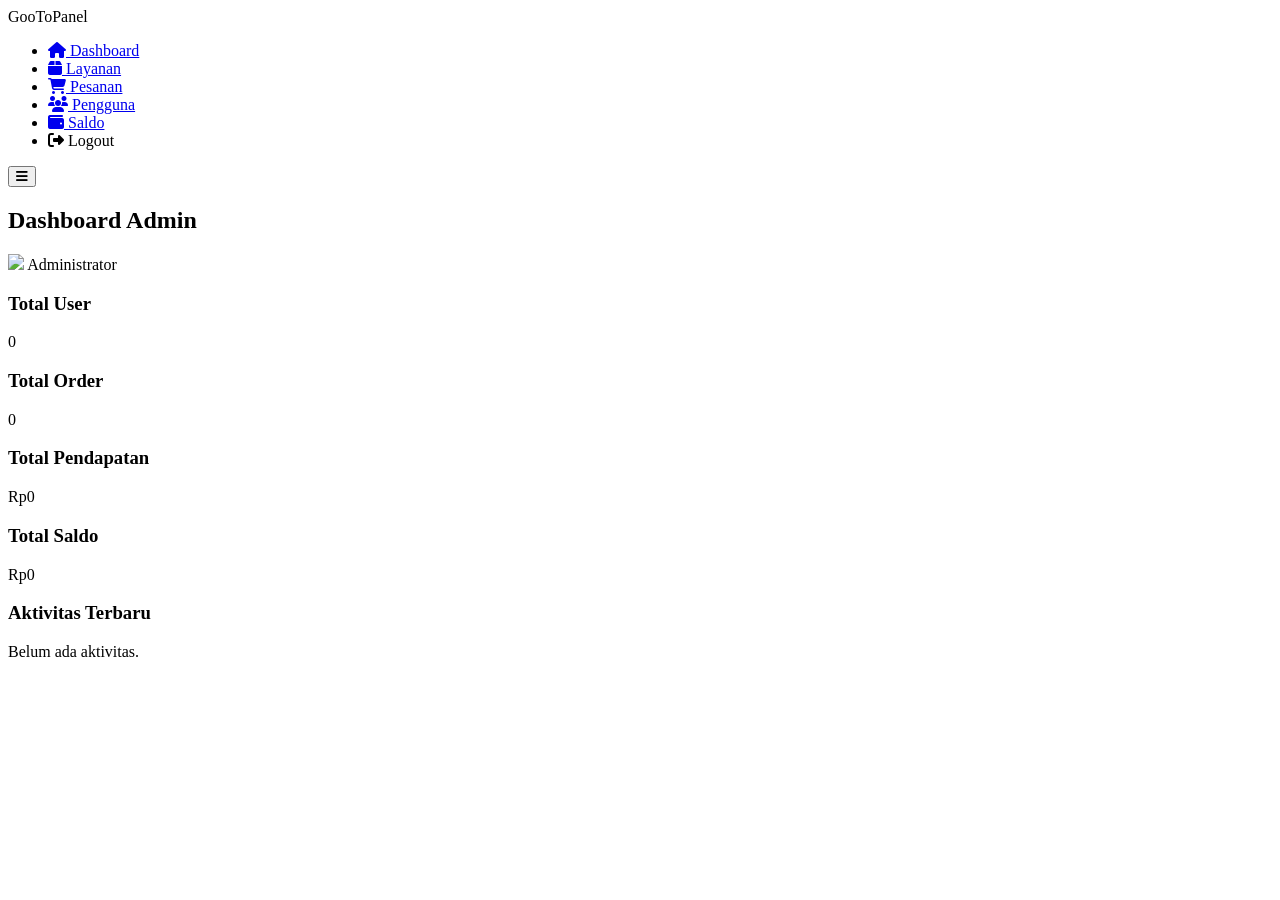
==== admin.html @ 2e90f932 "Add files via upload" ====
<!DOCTYPE html>
<html lang="id">
<head>
  <meta charset="UTF-8">
  <meta name="viewport"
        content="width=device-width,initial-scale=1.0">

  <title>Admin Dashboard</title>

  <link rel="stylesheet"
        href="css/admin.css">

  <link rel="stylesheet"
        href="https://cdnjs.cloudflare.com/ajax/libs/font-awesome/6.5.2/css/all.min.css">
</head>
<body>
<div id="overlay" class="overlay"></div>
  
<div class="sidebar">

  <div class="logo">
    GooToPanel
  </div>

  <ul>

    <li class="active">
      <a href="admin.html">
        <i class="fa-solid fa-house"></i>
        Dashboard
      </a>
    </li>

    <li>
      <a href="services.html">
        <i class="fa-solid fa-box"></i>
        Layanan
      </a>
    </li>

    <li>
      <a href="orders.html">
        <i class="fa-solid fa-cart-shopping"></i>
        Pesanan
      </a>
    </li>

    <li>
      <a href="users.html">
        <i class="fa-solid fa-users"></i>
        Pengguna
      </a>
    </li>

    <li>
      <a href="balance.html">
        <i class="fa-solid fa-wallet"></i>
        Saldo
      </a>
    </li>

    <li id="logoutBtn">
      <i class="fa-solid fa-right-from-bracket"></i>
      Logout
    </li>

  </ul>

</div>

<div class="main">

  <div class="topbar">

  <button id="menuBtn" class="menu-btn">
    <i class="fa-solid fa-bars"></i>
  </button>

  <h2>Dashboard Admin</h2>

  <div class="profile">
    <img id="adminPhoto"
         src="https://ui-avatars.com/api/?name=Admin">

    <span id="adminName">
      Administrator
    </span>
  </div>

  </div>

  <div class="cards">

    <div class="card">
      <h3>Total User</h3>
      <p id="totalUsers">0</p>
    </div>

    <div class="card">
      <h3>Total Order</h3>
      <p id="totalOrders">0</p>
    </div>

    <div class="card">
      <h3>Total Pendapatan</h3>
      <p id="totalIncome">
        Rp0
      </p>
    </div>

    <div class="card">
      <h3>Total Saldo</h3>
      <p id="totalBalance">
        Rp0
      </p>
    </div>

  </div>

  <div class="recent">

    <h3>Aktivitas Terbaru</h3>

    <div class="empty">
      Belum ada aktivitas.
    </div>

  </div>

</div>

<script type="module"
        src="js/admin.js">
</script>

</body>
</html>
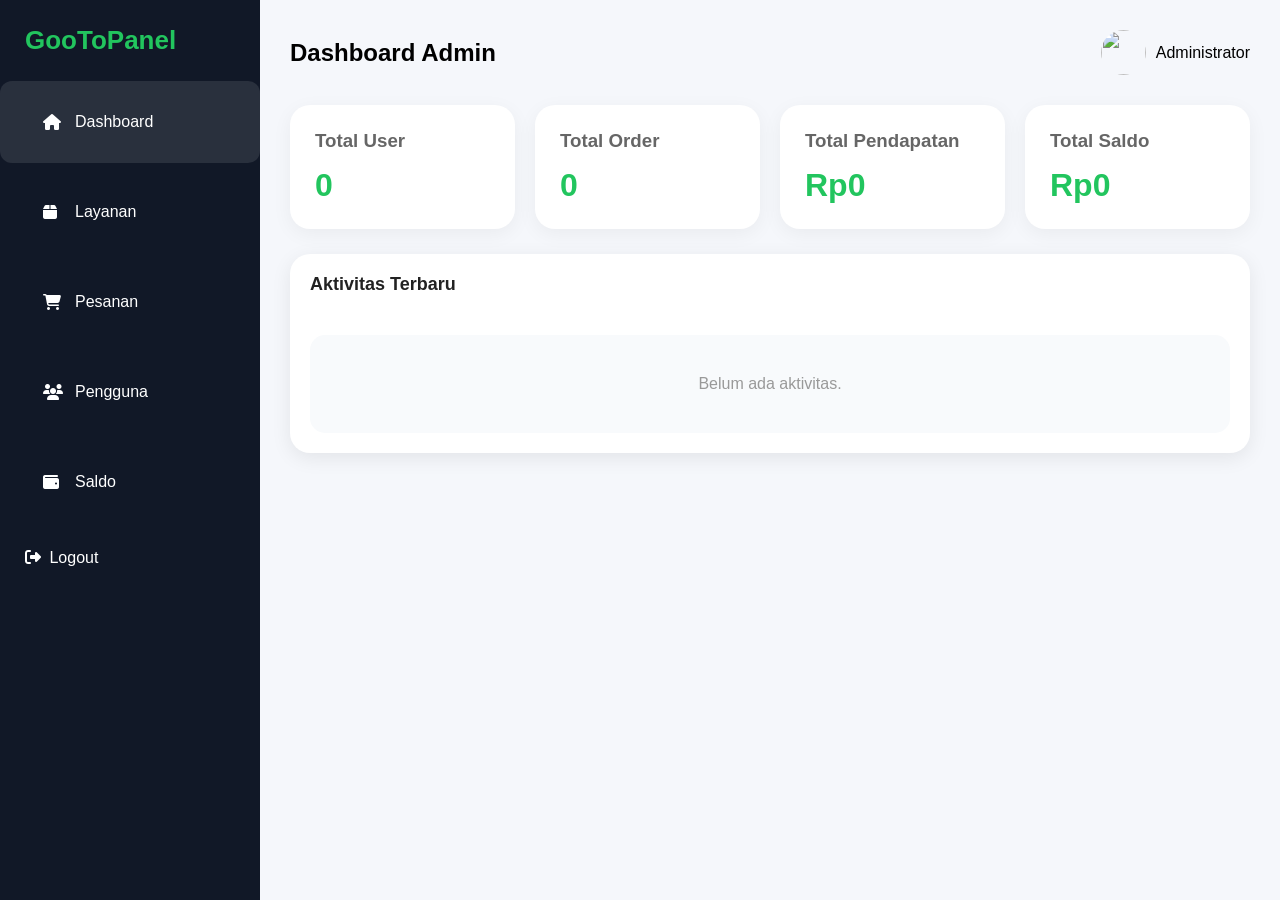
==== commit 58645f68: "Fix formatting in admin.html for activity section" ====
--- a/admin.html
+++ b/admin.html
@@ -119,11 +119,17 @@
 
   <div class="recent">
 
-    <h3>Aktivitas Terbaru</h3>
+  <h3>Aktivitas Terbaru</h3>
+
+  <div
+    id="activityList"
+    class="activity-list">
 
     <div class="empty">
       Belum ada aktivitas.
     </div>
+
+  </div>
 
   </div>
 
@@ -134,4 +140,4 @@
 </script>
 
 </body>
-</html>+</html>
--- a/css/admin.css
+++ b/css/admin.css
@@ -0,0 +1,484 @@
+*{
+  margin:0;
+  padding:0;
+  box-sizing:border-box;
+  font-family:Poppins,sans-serif;
+}
+
+body{
+  display:flex;
+  background:#f5f7fb;
+}
+
+.sidebar{
+  width:260px;
+  height:100vh;
+  background:#111827;
+  color:#fff;
+  position:fixed;
+  left:0;
+  top:0;
+}
+
+.logo{
+  padding:25px;
+  font-size:26px;
+  font-weight:700;
+  color:#22c55e;
+}
+
+.sidebar{
+  width:260px;
+  height:100vh;
+  background:#111827;
+  color:#fff;
+  position:fixed;
+  left:0;
+  top:0;
+  transition:.3s;
+  z-index:1000;
+}
+
+.sidebar.hide{
+  left:-260px;
+}
+
+.sidebar ul{
+  list-style:none;
+}
+
+.sidebar li{
+  padding:18px 25px;
+  cursor:pointer;
+  transition:.3s;
+}
+
+.sidebar li:hover,
+.sidebar li.active{
+  background:#1f2937;
+}
+
+.sidebar i{
+  width:30px;
+}
+
+.menu-btn{
+  display:none;
+  width:45px;
+  height:45px;
+  border:none;
+  border-radius:12px;
+  background:#22c55e;
+  color:#fff;
+  font-size:20px;
+  cursor:pointer;
+}
+
+.main{
+  margin-left:260px;
+  width:100%;
+  padding:30px;
+}
+
+.topbar{
+  display:flex;
+  justify-content:space-between;
+  align-items:center;
+}
+
+.profile{
+  display:flex;
+  align-items:center;
+  gap:10px;
+}
+
+.profile img{
+  width:45px;
+  height:45px;
+  border-radius:50%;
+}
+
+.cards{
+  margin-top:30px;
+  display:grid;
+  grid-template-columns:
+    repeat(auto-fit,minmax(220px,1fr));
+  gap:20px;
+}
+
+.card{
+  background:#fff;
+  padding:25px;
+  border-radius:20px;
+  box-shadow:0 5px 20px rgba(0,0,0,.05);
+}
+
+.card h3{
+  color:#666;
+  margin-bottom:15px;
+}
+
+.card p{
+  font-size:32px;
+  font-weight:700;
+  color:#22c55e;
+}
+
+.recent{
+  margin-top:35px;
+  background:#fff;
+  padding:25px;
+  border-radius:20px;
+  box-shadow:0 5px 20px rgba(0,0,0,.05);
+}
+
+.empty{
+  margin-top:20px;
+  color:#999;
+}
+
+@media (max-width:768px){
+
+  .sidebar{
+    left:-260px;
+  }
+
+  .sidebar.show{
+    left:0;
+  }
+
+  .main{
+    margin-left:0;
+    padding:20px;
+  }
+
+  .menu-btn{
+    display:block;
+  }
+
+  .topbar{
+    gap:15px;
+  }
+
+  .topbar h2{
+    font-size:20px;
+  }
+}
+
+.overlay{
+  position:fixed;
+  inset:0;
+  background:rgba(0,0,0,.45);
+  opacity:0;
+  visibility:hidden;
+  transition:.3s;
+  z-index:999;
+}
+
+.overlay.show{
+  opacity:1;
+  visibility:visible;
+}
+
+.table-container{
+  margin-top:30px;
+  background:#fff;
+  border-radius:20px;
+  overflow:auto;
+  box-shadow:0 5px 20px rgba(0,0,0,.05);
+}
+
+.service-table{
+  width:100%;
+  border-collapse:collapse;
+}
+
+.service-table th,
+.service-table td{
+  padding:16px;
+  text-align:left;
+  border-bottom:1px solid #eee;
+}
+
+.service-table th{
+  background:#f8fafc;
+}
+
+.add-btn,
+.save-btn{
+  background:#22c55e;
+  color:#fff;
+  border:none;
+  padding:12px 18px;
+  border-radius:12px;
+  cursor:pointer;
+}
+
+.modal{
+  position:fixed;
+  inset:0;
+  background:rgba(0,0,0,.5);
+  display:none;
+  justify-content:center;
+  align-items:center;
+  z-index:9999;
+}
+
+.modal.show{
+  display:flex;
+}
+
+.modal-content{
+  width:95%;
+  max-width:500px;
+  background:#fff;
+  padding:25px;
+  border-radius:20px;
+}
+
+.modal-header{
+  display:flex;
+  justify-content:space-between;
+  align-items:center;
+  margin-bottom:20px;
+}
+
+.close-btn{
+  background:none;
+  border:none;
+  font-size:22px;
+  cursor:pointer;
+}
+
+.sidebar ul{
+  list-style:none;
+  padding:0;
+}
+
+.sidebar li{
+  border-radius:12px;
+  margin-bottom:8px;
+}
+
+.sidebar li a{
+  display:flex;
+  align-items:center;
+  gap:12px;
+  width:100%;
+  padding:14px 18px;
+  color:#fff;
+  text-decoration:none;
+}
+
+.sidebar li.active,
+.sidebar li:hover{
+  background:rgba(255,255,255,.1);
+}
+
+.sidebar li i{
+  width:20px;
+}
+
+/* =========================
+   FORM TAMBAH LAYANAN
+========================= */
+
+.modal-content .input-group{
+  display:flex;
+  flex-direction:column;
+  margin-bottom:18px;
+}
+
+.modal-content .input-group label{
+  margin-bottom:8px;
+  font-size:14px;
+  font-weight:600;
+  color:#374151;
+}
+
+.modal-content .input-group input{
+  width:100%;
+  height:50px;
+  padding:0 15px;
+  border:1px solid #d1d5db;
+  border-radius:12px;
+  font-size:15px;
+  box-sizing:border-box;
+  outline:none;
+}
+
+.modal-content .input-group input:focus{
+  border-color:#22c55e;
+  box-shadow:
+    0 0 0 3px rgba(34,197,94,.15);
+}
+
+.save-btn{
+  width:100%;
+  margin-top:10px;
+}
+
+/* =========================
+   HALAMAN PESANAN
+========================= */
+
+.table-box{
+  width:100%;
+  background:#fff;
+  border-radius:15px;
+  padding:20px;
+  box-shadow:0 5px 20px rgba(0,0,0,.08);
+  overflow-x:auto;
+}
+
+.table-box table{
+  width:100%;
+  border-collapse:collapse;
+}
+
+.table-box th{
+  background:#16a34a;
+  color:#fff;
+  padding:15px;
+  text-align:left;
+  font-size:14px;
+}
+
+.table-box td{
+  padding:15px;
+  border-bottom:1px solid #eee;
+  font-size:14px;
+}
+
+.table-box tr:hover{
+  background:#f8fafc;
+}
+
+.confirm-btn{
+  background:#16a34a;
+  color:#fff;
+  border:none;
+  padding:8px 14px;
+  border-radius:8px;
+  cursor:pointer;
+  margin-right:5px;
+}
+
+.confirm-btn:hover{
+  background:#15803d;
+}
+
+.cancel-btn{
+  background:#dc2626;
+  color:#fff;
+  border:none;
+  padding:8px 14px;
+  border-radius:8px;
+  cursor:pointer;
+}
+
+.cancel-btn:hover{
+  background:#b91c1c;
+}
+
+/* Badge status */
+.status-pending{
+  background:#facc15;
+  color:#000;
+  padding:5px 10px;
+  border-radius:20px;
+}
+
+.status-processing{
+  background:#3b82f6;
+  color:#fff;
+  padding:5px 10px;
+  border-radius:20px;
+}
+
+.status-completed{
+  background:#16a34a;
+  color:#fff;
+  padding:5px 10px;
+  border-radius:20px;
+}
+
+.status-cancelled{
+  background:#ef4444;
+  color:#fff;
+  padding:5px 10px;
+  border-radius:20px;
+}
+
+/* =========================
+   AKTIVITAS TERBARU
+========================= */
+
+.recent{
+  margin-top:25px;
+  background:#fff;
+  border-radius:20px;
+  padding:20px;
+  box-shadow:0 5px 20px rgba(0,0,0,.08);
+}
+
+.recent h3{
+  margin-bottom:20px;
+  font-size:18px;
+  color:#222;
+}
+
+.activity-list{
+  display:flex;
+  flex-direction:column;
+  gap:15px;
+}
+
+.activity-item{
+  display:flex;
+  align-items:center;
+  gap:15px;
+  padding:15px;
+  border-radius:15px;
+  background:#f8fafc;
+  transition:.3s;
+}
+
+.activity-item:hover{
+  background:#f1f5f9;
+}
+
+.activity-icon{
+  width:50px;
+  height:50px;
+  border-radius:50%;
+  display:flex;
+  align-items:center;
+  justify-content:center;
+  font-size:20px;
+  background:#16a34a;
+  color:#fff;
+}
+
+.activity-content{
+  flex:1;
+}
+
+.activity-title{
+  font-weight:600;
+  color:#222;
+}
+
+.activity-time{
+  font-size:13px;
+  color:#888;
+  margin-top:5px;
+}
+
+.empty{
+  text-align:center;
+  color:#999;
+  padding:40px;
+  background:#f8fafc;
+  border-radius:15px;
+}
